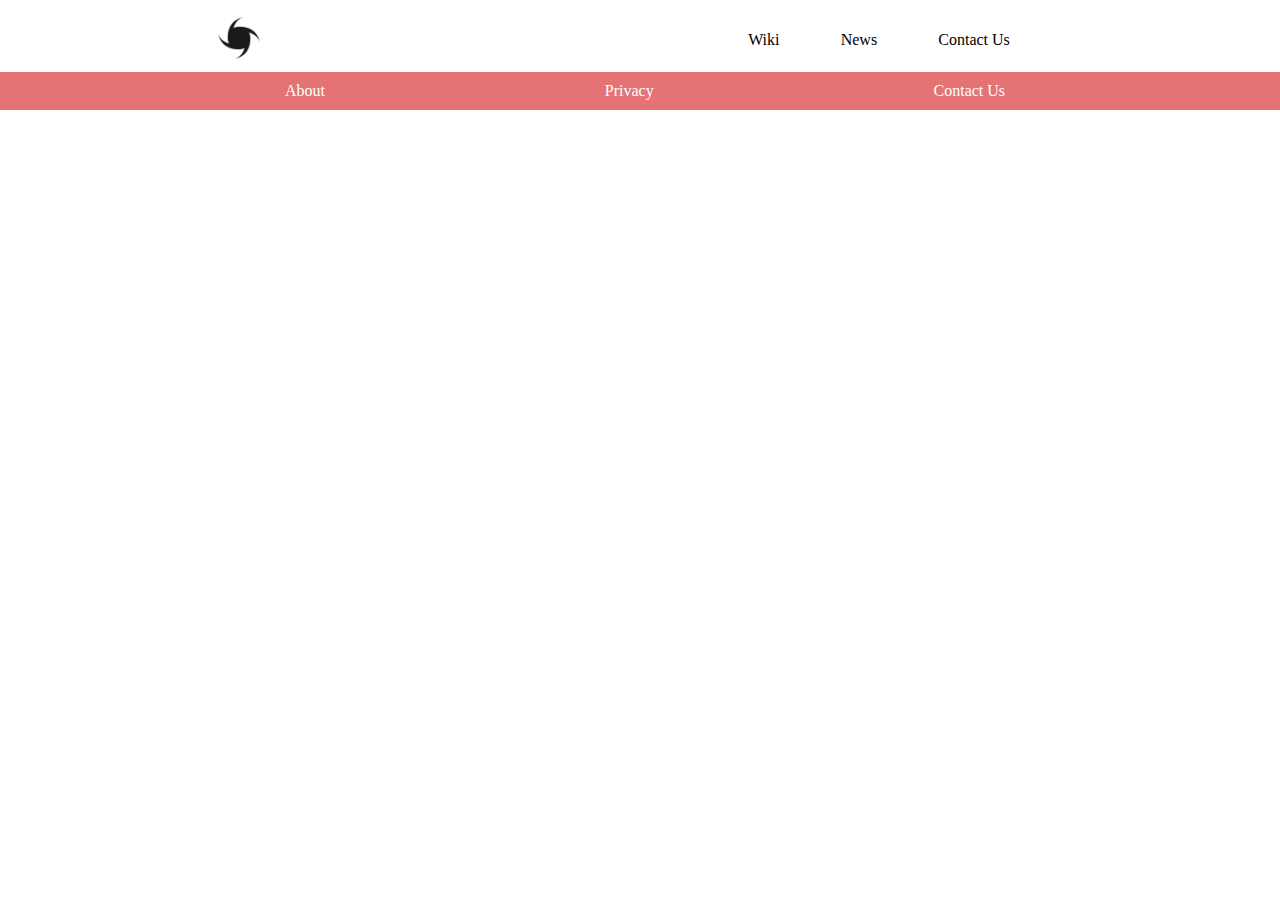
==== index.html @ 07f30880 "Add Footer" ====
<!DOCTYPE html>
<html lang="en">
    <head>
        <title>Cyclone Wiki</title>
        <link type="text/css" rel="stylesheet" href="css/style.css">
    </head>
    <body>
        <header>
            <nav class="nav_bar">
                <div id="logo"><img src="resources/logo.png" alt="Logo"/></div>
                <div class="nav_content">
                    <span class="nav_1">Wiki</span>
                    <span class="nav_2">News</span>
                    <span class="nav_2">Contact Us</span>
                </div>
            </nav>
        </header>
        <main></main>
        <footer class="footer">
            <span class="foot_cont">
                <span>About</span>
                <span>Privacy</span>
                <span>Contact Us</span>
            </div>
        </footer>
    </body>
</html>
---- css/style.css ----
body{
    margin:8px 0;
}
/*Header CSS*/
.nav_bar{
    display: flex;
    justify-content: space-around;
}
.nav_content{
    flex-basis: 30%;
    display: flex;
    flex-direction: row;
    justify-content: space-evenly;
}

.nav_content > span {
    line-height: 4;    
}

#logo img{
    height:60px;
    width:60px;
}

/*****Footer CSS*****/
.footer{
    background-color: #E57373;
    margin-left: 0;
    padding:10px 5px;
    color: white;
    width: 100%;
}

.foot_cont{
    display: flex;
    flex-direction: row;
    flex-wrap: nowrap;
    justify-content: space-evenly;
}
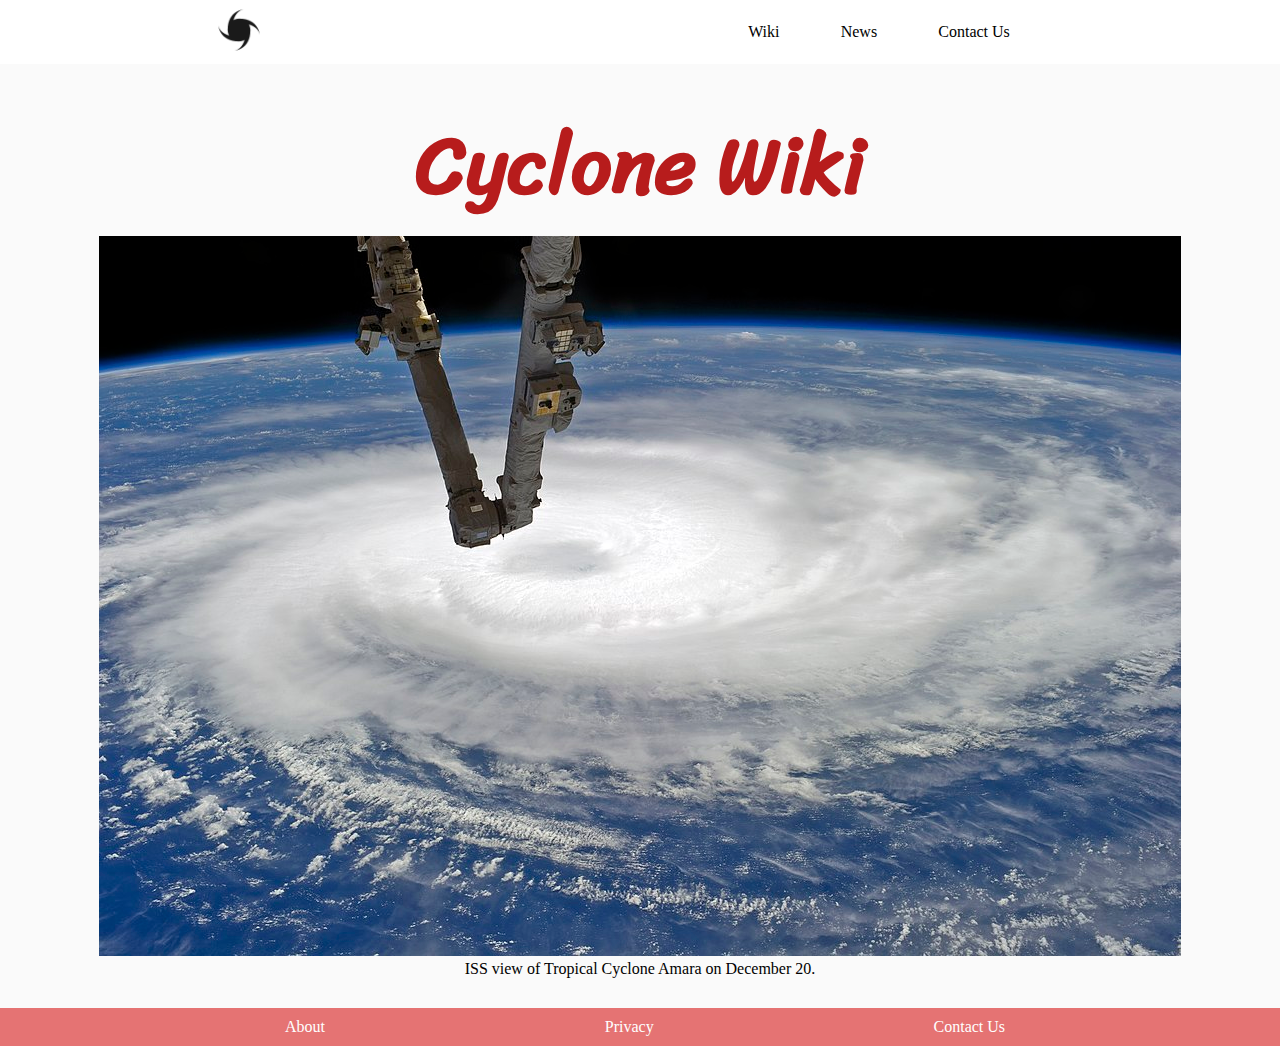
==== commit 855b25f3: "Add Section1" ====
--- a/index.html
+++ b/index.html
@@ -3,6 +3,7 @@
     <head>
         <title>Cyclone Wiki</title>
         <link type="text/css" rel="stylesheet" href="css/style.css">
+        <link href="https://fonts.googleapis.com/css?family=Sriracha&display=swap" rel="stylesheet">
     </head>
     <body>
         <header>
@@ -15,7 +16,16 @@
                 </div>
             </nav>
         </header>
-        <main></main>
+        <main>
+            <section class="one">
+                <h1 class="cyclone_wiki">Cyclone Wiki</h1>
+                <figure class="main_img">
+                    <img src="resources/cyclone_1.jpg" alt="Cyclone picture from NASA Satellite"/>
+                    <figcaption>ISS view of Tropical Cyclone Amara on December 20.</figcaption>
+                </figure>
+                
+            </section>
+        </main>
         <footer class="footer">
             <span class="foot_cont">
                 <span>About</span>
--- a/css/style.css
+++ b/css/style.css
@@ -1,5 +1,5 @@
 body{
-    margin:8px 0;
+    margin:0;
 }
 /*Header CSS*/
 .nav_bar{
@@ -22,10 +22,30 @@
     width:60px;
 }
 
+/************************Main**********************************/
+.one{
+    background-color: #FAFAFA;
+    text-align: center;
+    padding:30px 0;
+}
+
+.cyclone_wiki{
+    font-family: 'Sriracha', cursive;
+    font-size: 80px;
+    color:#B71C1C;
+    margin: 0 auto;
+}
+
+.main_img{
+    width:100%;
+    margin:0;
+}
+
+
 /*****Footer CSS*****/
 .footer{
     background-color: #E57373;
-    margin-left: 0;
+    margin: auto 0 0 0;
     padding:10px 5px;
     color: white;
     width: 100%;
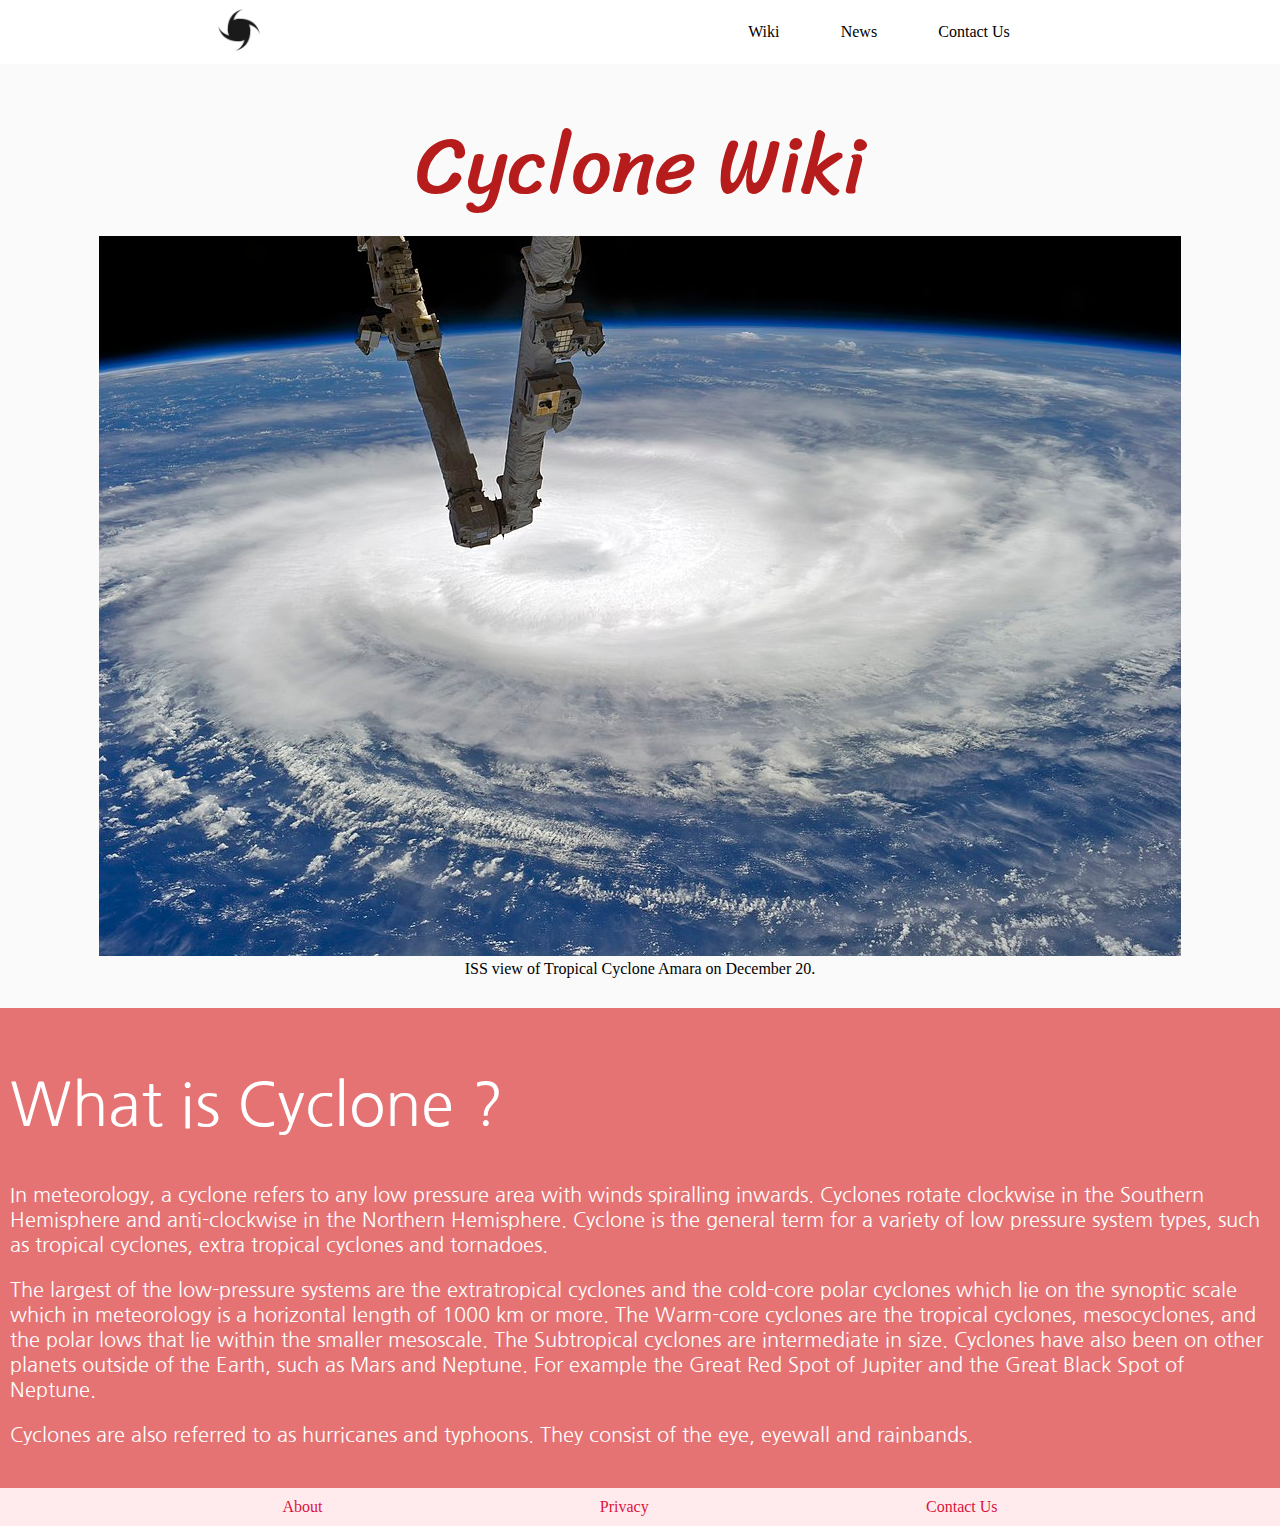
==== commit 41d242a0: "Add Section2" ====
--- a/index.html
+++ b/index.html
@@ -3,8 +3,7 @@
     <head>
         <title>Cyclone Wiki</title>
         <link type="text/css" rel="stylesheet" href="css/style.css">
-        <link href="https://fonts.googleapis.com/css?family=Sriracha&display=swap" rel="stylesheet">
-    </head>
+        <link href="https://fonts.googleapis.com/css?family=Nanum+Gothic|Sriracha&display=swap" rel="stylesheet">    </head>
     <body>
         <header>
             <nav class="nav_bar">
@@ -22,8 +21,15 @@
                 <figure class="main_img">
                     <img src="resources/cyclone_1.jpg" alt="Cyclone picture from NASA Satellite"/>
                     <figcaption>ISS view of Tropical Cyclone Amara on December 20.</figcaption>
-                </figure>
-                
+                </figure>                
+            </section>
+            <section class="cyclone1">
+                    <h1>What is Cyclone ?</h1>
+                    <div>
+                        <p>In meteorology, a cyclone refers to any low pressure area with winds spiralling inwards. Cyclones rotate clockwise in the Southern Hemisphere and anti-clockwise in the Northern Hemisphere. Cyclone is the general term for a variety of low pressure system types, such as tropical cyclones, extra tropical cyclones and tornadoes.</p>
+                        <p>The largest of the low-pressure systems are the extratropical cyclones and the cold-core polar cyclones which lie on the synoptic scale which in meteorology is a horizontal length of 1000 km or more. The Warm-core cyclones are the tropical cyclones, mesocyclones, and the polar lows that lie within the smaller mesoscale. The Subtropical cyclones are intermediate in size. Cyclones have also been on other planets outside of the Earth, such as Mars and Neptune. For example the Great Red Spot of Jupiter and the Great Black Spot of Neptune.</p>
+                        <p>Cyclones are also referred to as hurricanes and typhoons. They consist of the eye, eyewall and rainbands.</p>
+                    </div>
             </section>
         </main>
         <footer class="footer">
--- a/css/style.css
+++ b/css/style.css
@@ -34,6 +34,7 @@
     font-size: 80px;
     color:#B71C1C;
     margin: 0 auto;
+    font-weight: 500;
 }
 
 .main_img{
@@ -41,14 +42,30 @@
     margin:0;
 }
 
+.cyclone1{
+    padding:20px 10px;
+    background-color: #E57373;
+    color:white;
+    font-family: 'Nanum Gothic', sans-serif;
+}
+
+.cyclone1 > h1{
+    font-size: 60px;
+    font-weight: 500;
+}
+
+.cyclone1 h1+div > p {
+    font-size:20px;
+    text-align: left;
+}
+
 
 /*****Footer CSS*****/
 .footer{
-    background-color: #E57373;
+    background-color: #FFEBEE;
     margin: auto 0 0 0;
     padding:10px 5px;
-    color: white;
-    width: 100%;
+    color: crimson;
 }
 
 .foot_cont{
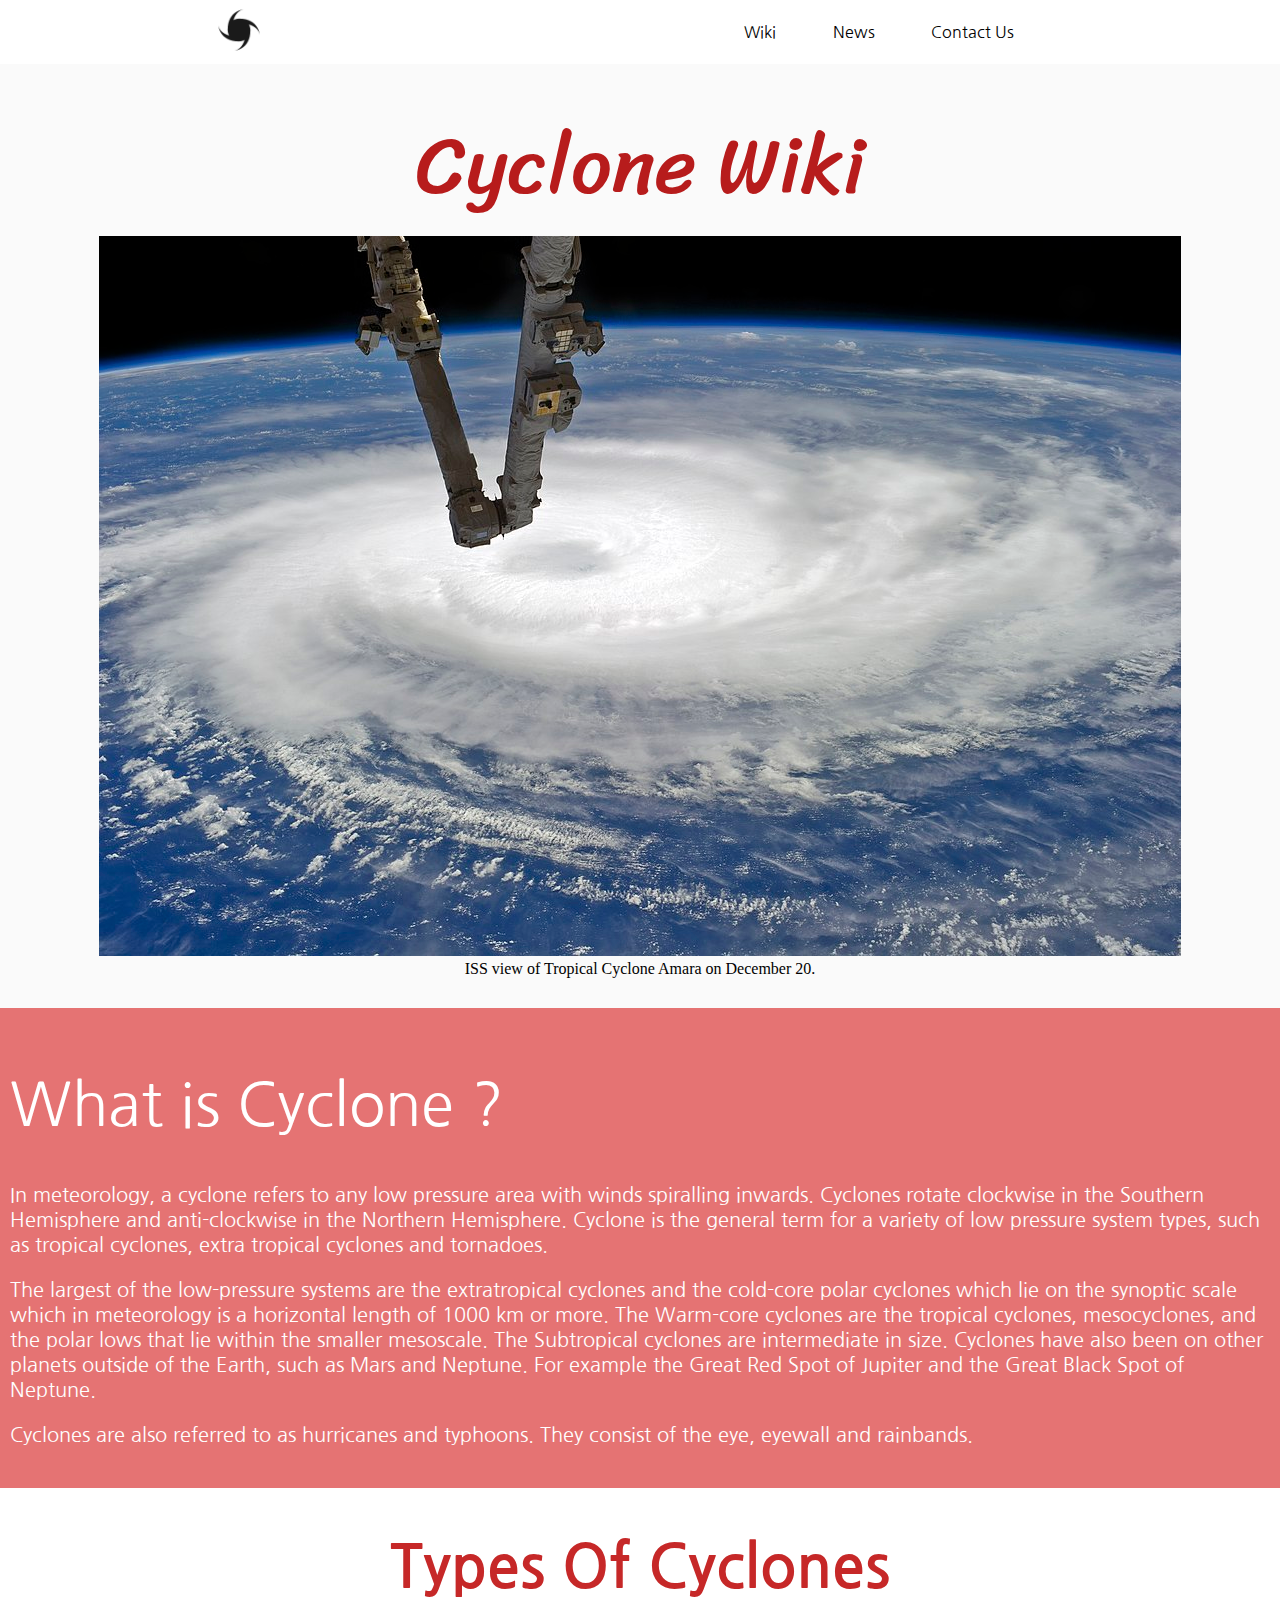
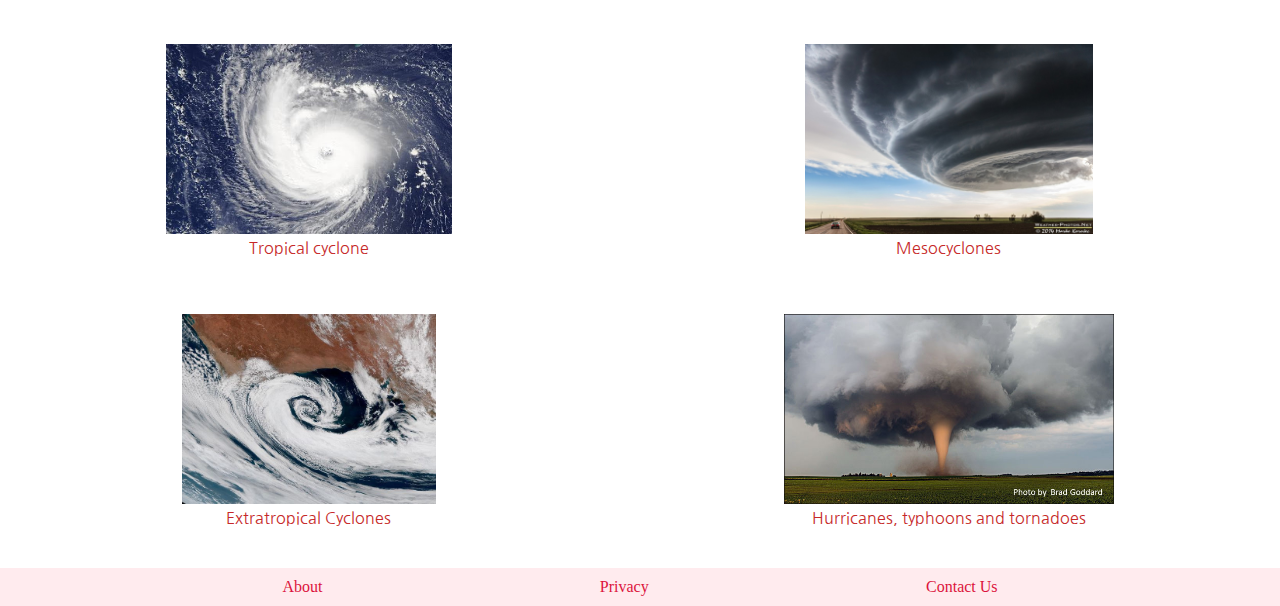
==== commit 8392a66c: "Add Section3" ====
--- a/index.html
+++ b/index.html
@@ -31,6 +31,37 @@
                         <p>Cyclones are also referred to as hurricanes and typhoons. They consist of the eye, eyewall and rainbands.</p>
                     </div>
             </section>
+            <section class="facts">
+                <div class="facts_1">
+                    <h1>Types Of Cyclones</h1>
+                </div>
+                <div class="facts_2">
+                    <div class="facts_3">
+                        <figure>
+                            <img src="resources/tropical.jpg" alt="Tropical Cyclone">
+                            <figcaption>Tropical cyclone</figcaption>
+                        </figure>
+                    </div>
+                    <div class="facts_4">
+                        <figure>
+                            <img src="resources/mesocyclone.jpg" alt="Tropical Cyclone">
+                            <figcaption>Mesocyclones</figcaption>
+                        </figure>
+                    </div>
+                    <div class="facts_5">
+                        <figure>
+                            <img src="resources/extratropical.jpg" alt="Tropical Cyclone">
+                            <figcaption>Extratropical Cyclones</figcaption>
+                        </figure>
+                    </div>
+                    <div class="facts_6">
+                        <figure>
+                            <img src="resources/tornado.jpg" alt="Tropical Cyclone">
+                            <figcaption>Hurricanes, typhoons and tornadoes</figcaption>
+                        </figure>
+                    </div>
+                </div>                
+            </section>
         </main>
         <footer class="footer">
             <span class="foot_cont">
--- a/css/style.css
+++ b/css/style.css
@@ -11,6 +11,7 @@
     display: flex;
     flex-direction: row;
     justify-content: space-evenly;
+    font-family: 'Nanum Gothic', sans-serif;
 }
 
 .nav_content > span {
@@ -23,6 +24,7 @@
 }
 
 /************************Main**********************************/
+/******************one********************/
 .one{
     background-color: #FAFAFA;
     text-align: center;
@@ -42,6 +44,8 @@
     margin:0;
 }
 
+/******************Two*****************/
+
 .cyclone1{
     padding:20px 10px;
     background-color: #E57373;
@@ -59,6 +63,38 @@
     text-align: left;
 }
 
+/************Three*******************/
+.facts{
+    display:grid;
+    grid-template-columns: auto;
+    grid-template-rows: 80px 500px;
+    font-family: 'Nanum Gothic', sans-serif;
+    color:#C62828;
+    grid-gap: 20px 10px;
+    padding:40px 0;
+}
+
+
+.facts_1 h1{
+    text-align: center;
+    font-size: 60px;
+    margin:10px;
+}
+
+.facts_2{
+    display:grid;
+    grid-template-columns:auto auto;
+    grid-template-rows: 240px 240px;
+    text-align: center;
+    grid-gap: 30px 0;
+}
+
+.facts_3 figure > img,
+.facts_4 figure > img,
+.facts_5 figure > img,
+.facts_6 figure > img{
+    height:190px;
+}
 
 /*****Footer CSS*****/
 .footer{
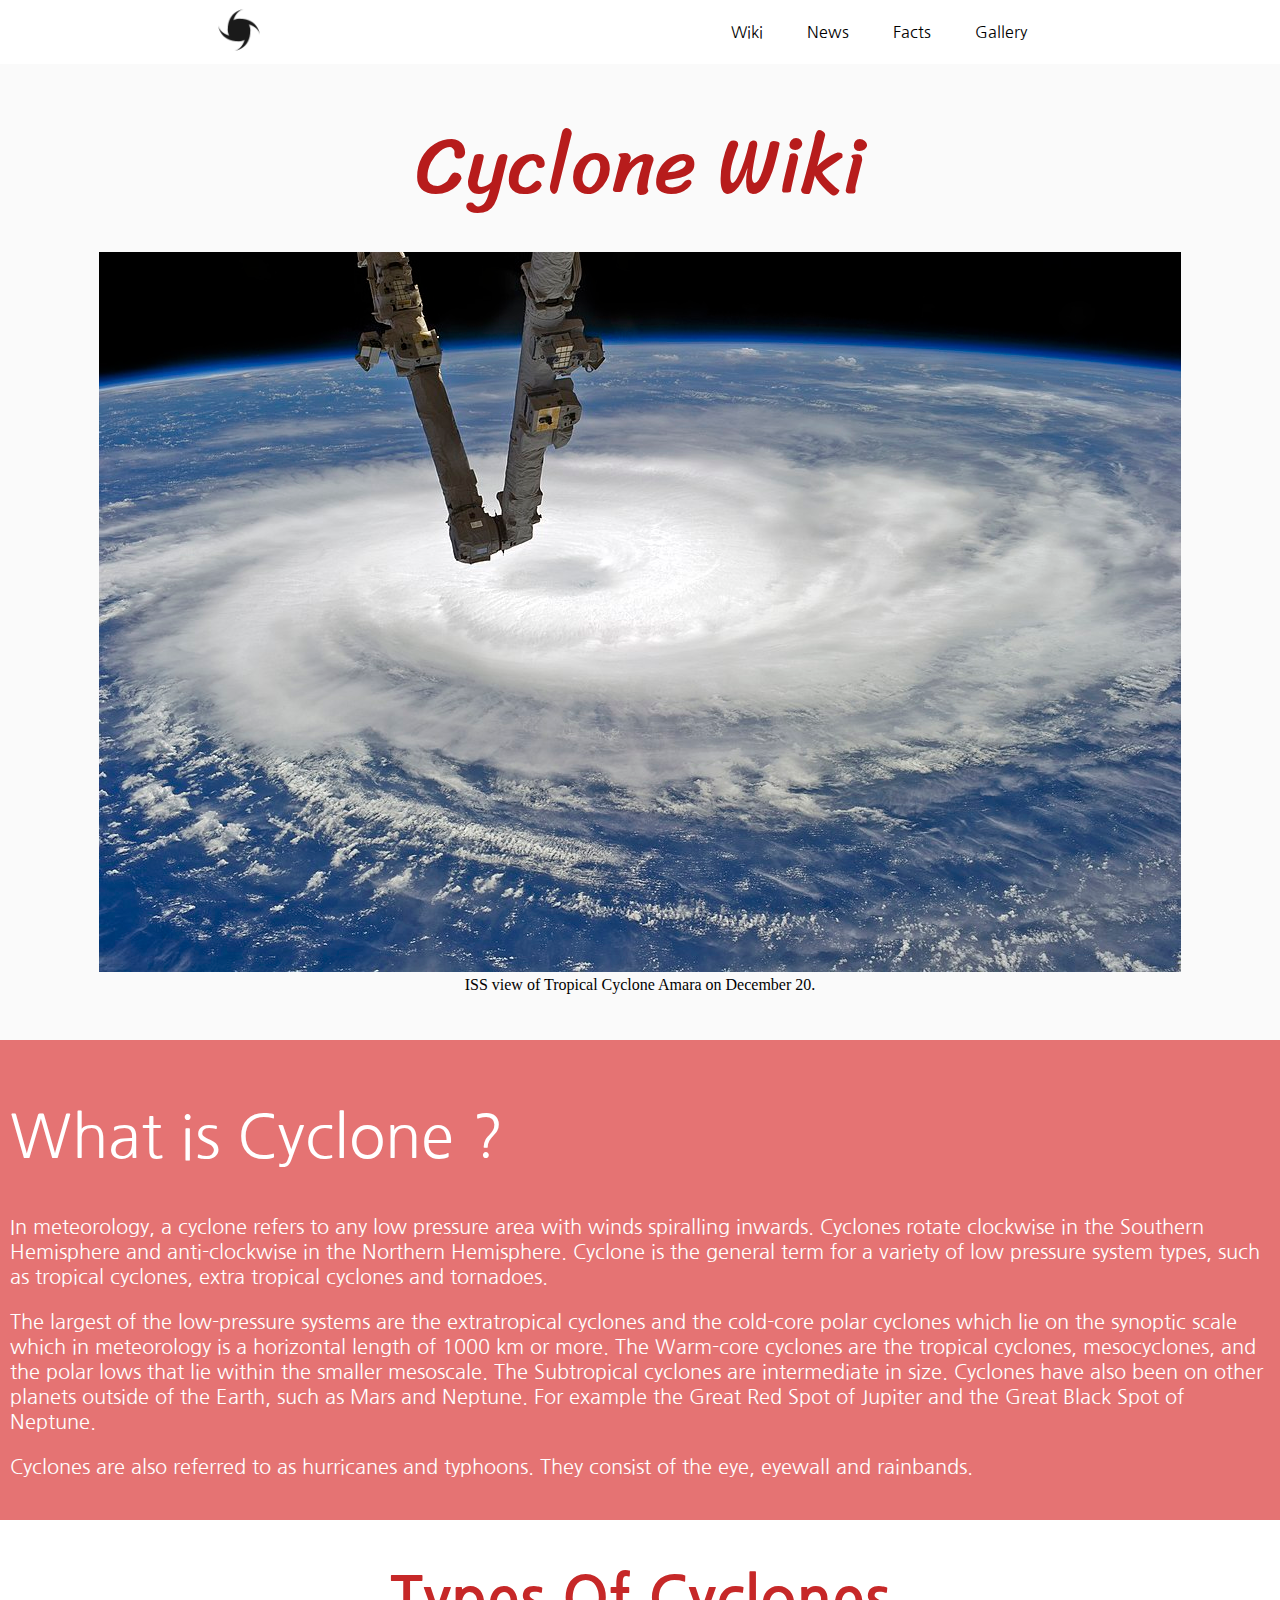
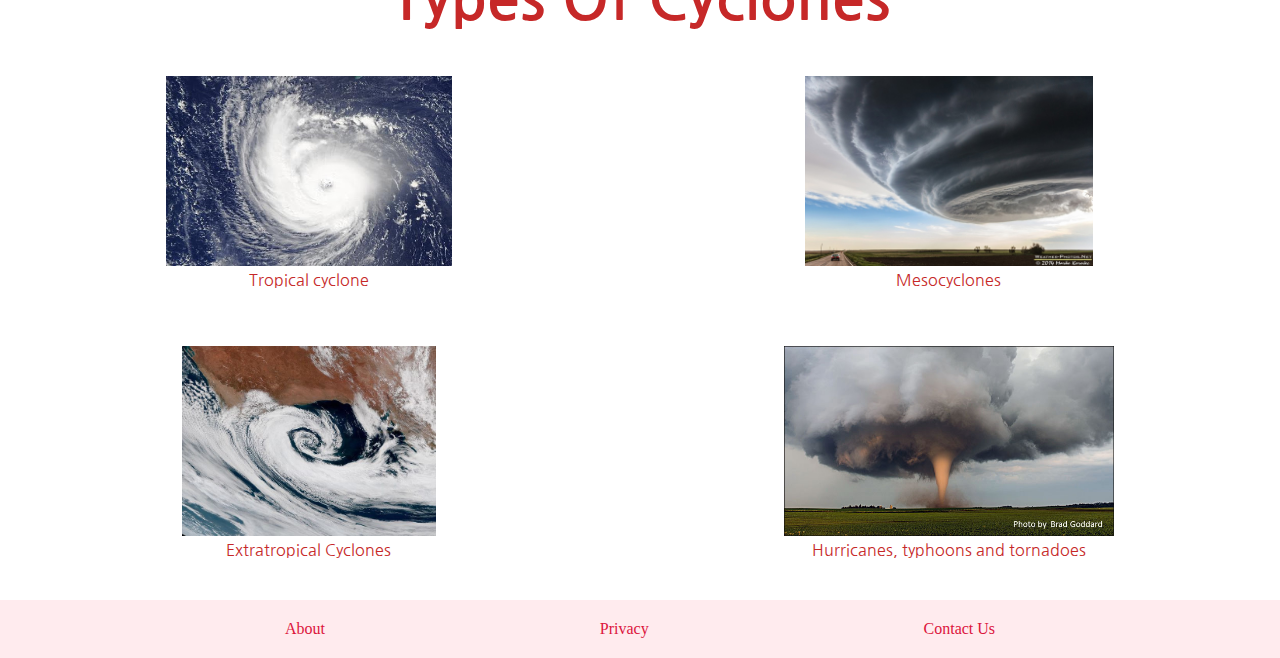
==== commit df18f0fa: "Add news page" ====
--- a/index.html
+++ b/index.html
@@ -9,9 +9,10 @@
             <nav class="nav_bar">
                 <div id="logo"><img src="resources/logo.png" alt="Logo"/></div>
                 <div class="nav_content">
-                    <span class="nav_1">Wiki</span>
-                    <span class="nav_2">News</span>
-                    <span class="nav_2">Contact Us</span>
+                    <span class="nav_1"><a href="index.html">Wiki</a></span>
+                    <span class="nav_2"><a href="news.html">News</a></span>
+                    <span class="nav_3"><a href="#">Facts</a></span>
+                    <span class="nav_4"><a href="#">Gallery</a></span>
                 </div>
             </nav>
         </header>
--- a/css/style.css
+++ b/css/style.css
@@ -18,13 +18,19 @@
     line-height: 4;    
 }
 
+.nav_content > span >a {
+    text-decoration: none;
+    color: black;
+}
+
 #logo img{
     height:60px;
     width:60px;
 }
 
-/************************Main**********************************/
-/******************one********************/
+/******************************Main***************************/
+/************************index**************************/
+/********************one********************/
 .one{
     background-color: #FAFAFA;
     text-align: center;
@@ -39,8 +45,8 @@
     font-weight: 500;
 }
 
-.main_img{
-    width:100%;
+.main_img img{
+    max-width:100%;
     margin:0;
 }
 
@@ -95,12 +101,47 @@
 .facts_6 figure > img{
     height:190px;
 }
+/****************************news*****************/
+.news_grid{
+    padding:10px 10px 30px;
+    display:grid;
+    grid-template-columns: auto;
+    grid-template-rows: 150px 300px 300px 300px;
+    grid-gap: 20px;
+    background-color: #F5F5F5;    
+}
 
+.news_1 img{
+    height:240px;
+    float: left;
+    padding: 0 20px 0 10px;
+    width:30%;
+}
+
+.news_1 img+p,
+.news_2 img+p,
+.news_3 img+p{
+    font-size: 20px;
+}
+.news_1,
+.news_2,
+.news_3{
+    background-color: white;
+    padding: 20px;
+    border-radius: 6px;
+}
+
+.news_1 ~ section > img{
+    height:240px;
+    float: left;
+    padding: 0 10px;
+    width:30%;
+}
 /*****Footer CSS*****/
 .footer{
     background-color: #FFEBEE;
     margin: auto 0 0 0;
-    padding:10px 5px;
+    padding:20px 10px;
     color: crimson;
 }
 
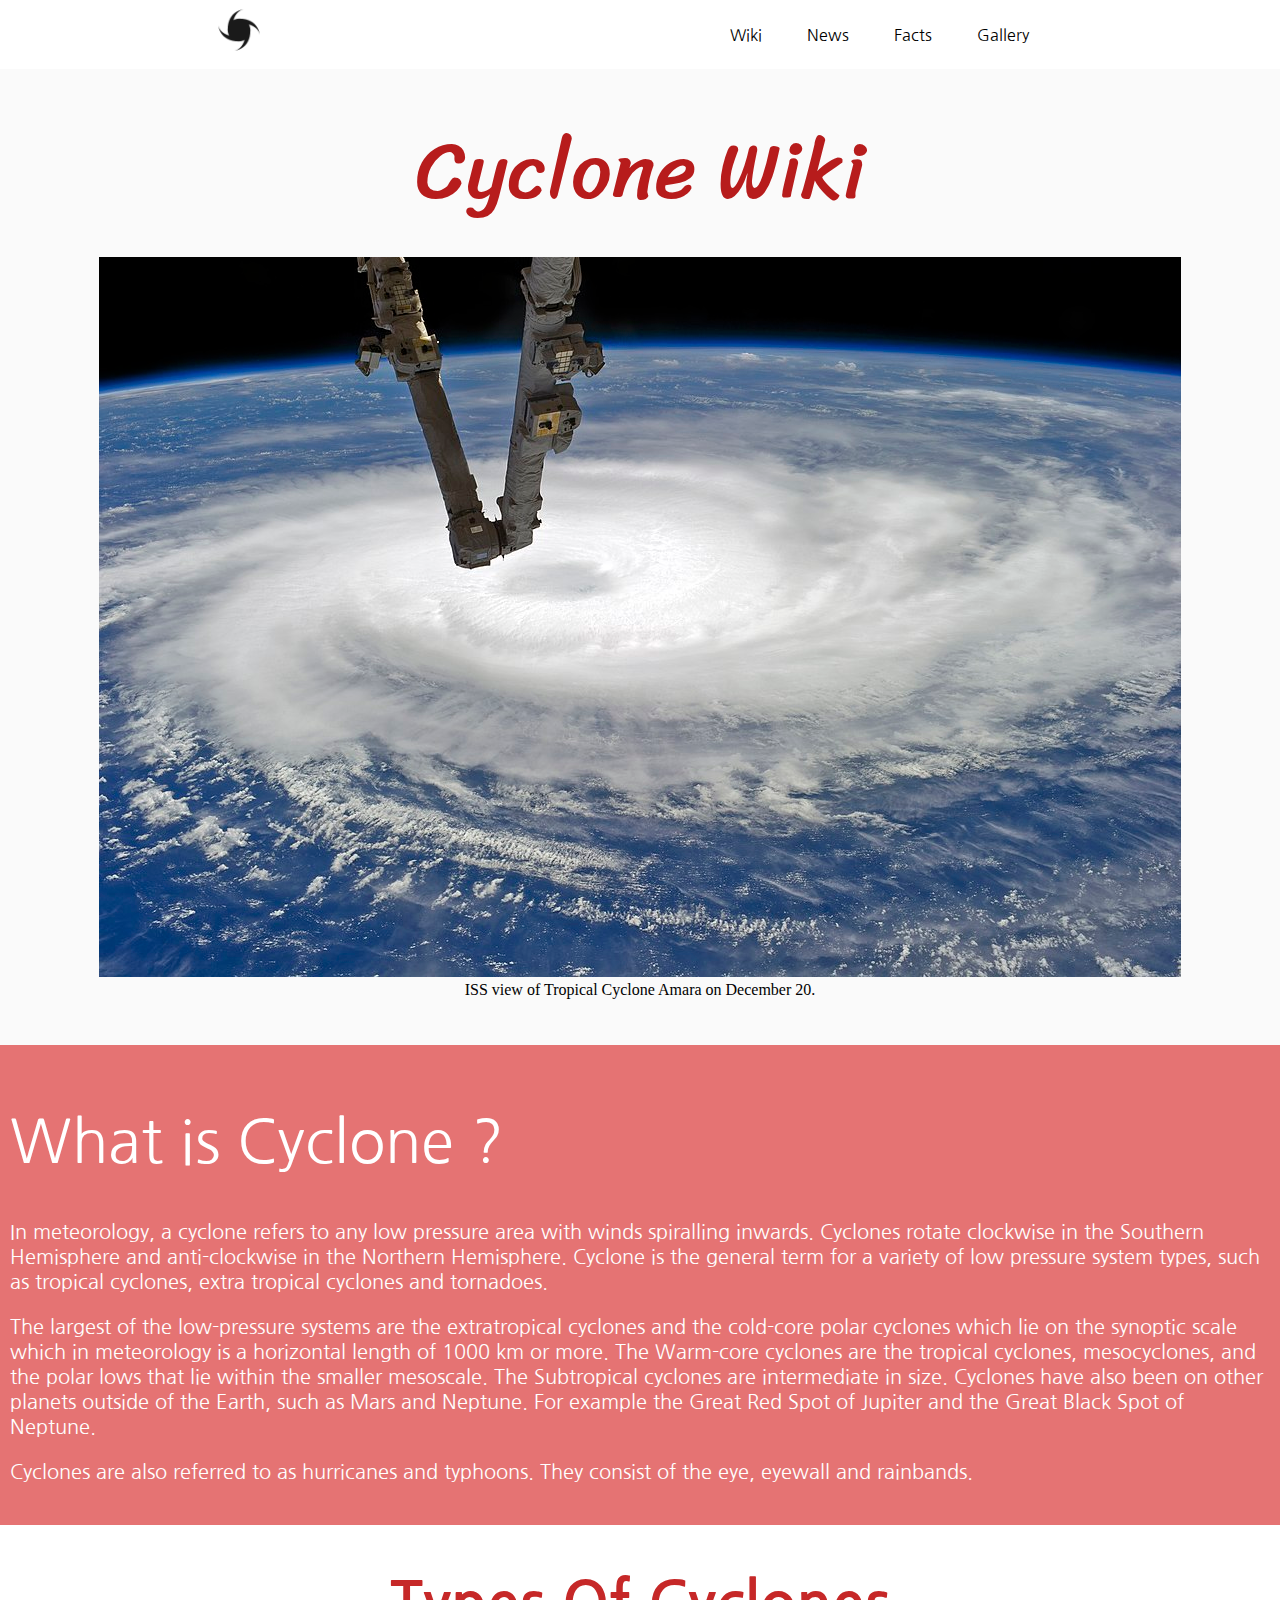
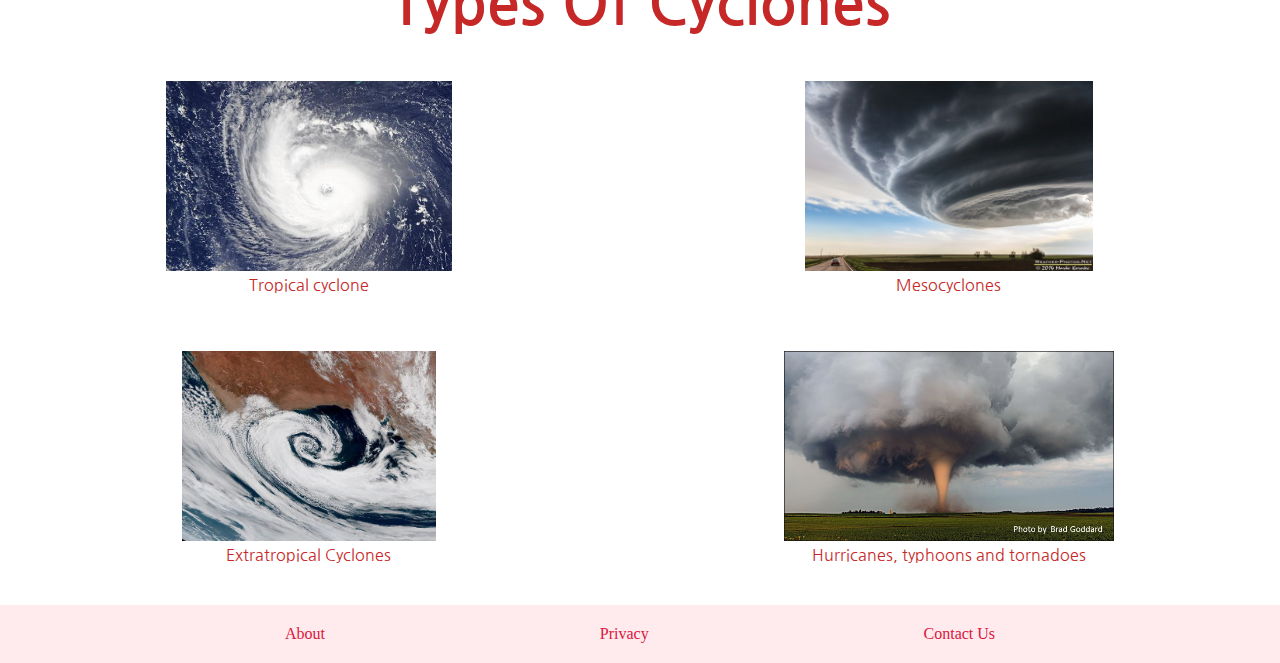
==== commit e61bf11b: "Add responsive index" ====
--- a/index.html
+++ b/index.html
@@ -7,12 +7,12 @@
     <body>
         <header>
             <nav class="nav_bar">
-                <div id="logo"><img src="resources/logo.png" alt="Logo"/></div>
+                <div id="logo"><a href="index.html"><img src="resources/logo.png" alt="Logo"/></a></div>
                 <div class="nav_content">
                     <span class="nav_1"><a href="index.html">Wiki</a></span>
                     <span class="nav_2"><a href="news.html">News</a></span>
-                    <span class="nav_3"><a href="#">Facts</a></span>
-                    <span class="nav_4"><a href="#">Gallery</a></span>
+                    <span class="nav_3"><a href="facts.html">Facts</a></span>
+                    <span class="nav_4"><a href="gallery.html">Gallery</a></span>
                 </div>
             </nav>
         </header>
--- a/css/style.css
+++ b/css/style.css
@@ -1,7 +1,7 @@
 body{
     margin:0;
 }
-/*Header CSS*/
+/*************************Header CSS*******************************/
 .nav_bar{
     display: flex;
     justify-content: space-around;
@@ -15,7 +15,8 @@
 }
 
 .nav_content > span {
-    line-height: 4;    
+    line-height: 4;
+    padding:2.5px;    
 }
 
 .nav_content > span >a {
@@ -101,6 +102,7 @@
 .facts_6 figure > img{
     height:190px;
 }
+/*************************************************/
 /****************************news*****************/
 .news_grid{
     padding:10px 10px 30px;
@@ -112,7 +114,7 @@
 }
 
 .news_1 img{
-    height:240px;
+    height:90%;
     float: left;
     padding: 0 20px 0 10px;
     width:30%;
@@ -129,6 +131,9 @@
     background-color: white;
     padding: 20px;
     border-radius: 6px;
+    border-width: 1px;
+    border-style: solid;
+    border-color: #BDBDBD;
 }
 
 .news_1 ~ section > img{
@@ -137,6 +142,81 @@
     padding: 0 10px;
     width:30%;
 }
+/********************************************************/
+/***************************Gallery**********************/
+.gal_grid{
+    display: grid;
+    grid-template-columns: auto auto;
+    grid-template-rows: 150px 400px 400px 400px 400px;
+    text-align: center;
+    grid-gap: 10px 5px;
+    background-color: #F5F5F5;
+}
+
+.gal_grid1{
+    grid-area:1/1/span 1/span 2;
+}
+
+.gal_grid2 > img,
+.gal_grid3 > img,
+.gal_grid4 > img,
+.gal_grid5 > img,
+.gal_grid6 > img,
+.gal_grid7 > img,
+.gal_grid8 > img{
+    height:370px;
+    width:90%;
+    padding:5px;
+    border-width: 1px;
+    border-style: solid;
+    border-color: #BDBDBD;
+    border-radius: 6px;
+}
+/********************************************************/
+/*******************************Facts********************/
+.facts_11{
+    background-color: #FAFAFA;
+    padding:20px 10px;
+    font-family: 'Nanum Gothic', sans-serif;
+    color:#D32F2F;
+}
+
+.facts_11 h1{
+    text-align: center;
+    font-family: 'Sriracha', cursive;
+    font-size: 80px;
+    color:#B71C1C;
+    margin: 0 auto;
+    font-weight: 500;
+}
+
+.facts_11 h2,
+.facts_31 h2{
+    font-size: 40px;
+    color:#D32F2F;
+}
+.facts_21 h2{
+    font-size: 40px;
+} 
+.facts_11 ul,
+.facts_21 ul,
+.facts_31 ul{
+    font-size: 24px;
+}
+.facts_21{
+    padding:20px 10px;
+    background-color: #E57373;
+    color:white;
+    font-family: 'Nanum Gothic', sans-serif;
+}
+
+.facts_31{
+    background-color: #FAFAFA;
+    padding:20px 10px;
+    font-family: 'Nanum Gothic', sans-serif;
+    color:#D32F2F;
+}
+/*******************************************************/
 /*****Footer CSS*****/
 .footer{
     background-color: #FFEBEE;
@@ -149,5 +229,50 @@
     display: flex;
     flex-direction: row;
     flex-wrap: nowrap;
-    justify-content: space-evenly;
+    justify-content:space-evenly;
+}
+
+@media (max-width:762px) {
+/******Index***************/
+    .nav_content{
+        flex-basis: 50%;
+}
+    
+    #logo img{
+        height:60px;
+        width:60px;
+    }
+    .cyclone_wiki{
+        font-size: 50px;
+    }
+
+    figcaption{
+        font-size: 12px;
+    }
+
+    .cyclone1>h1{
+        font-size: 40px;
+    }
+
+    .cyclone1 h1+div > p{
+        font-size: 15px;
+    }
+
+    .facts{
+        grid-template-rows: 50px 1100px;
+    }
+
+    .facts h1{
+        font-size: 40px;
+    }
+    .facts_2{
+        grid-template-columns: auto;
+    }
+
+    .facts_2 > div > figure > img {
+        width:70%;
+    }
+
+/****************************
+    
 }